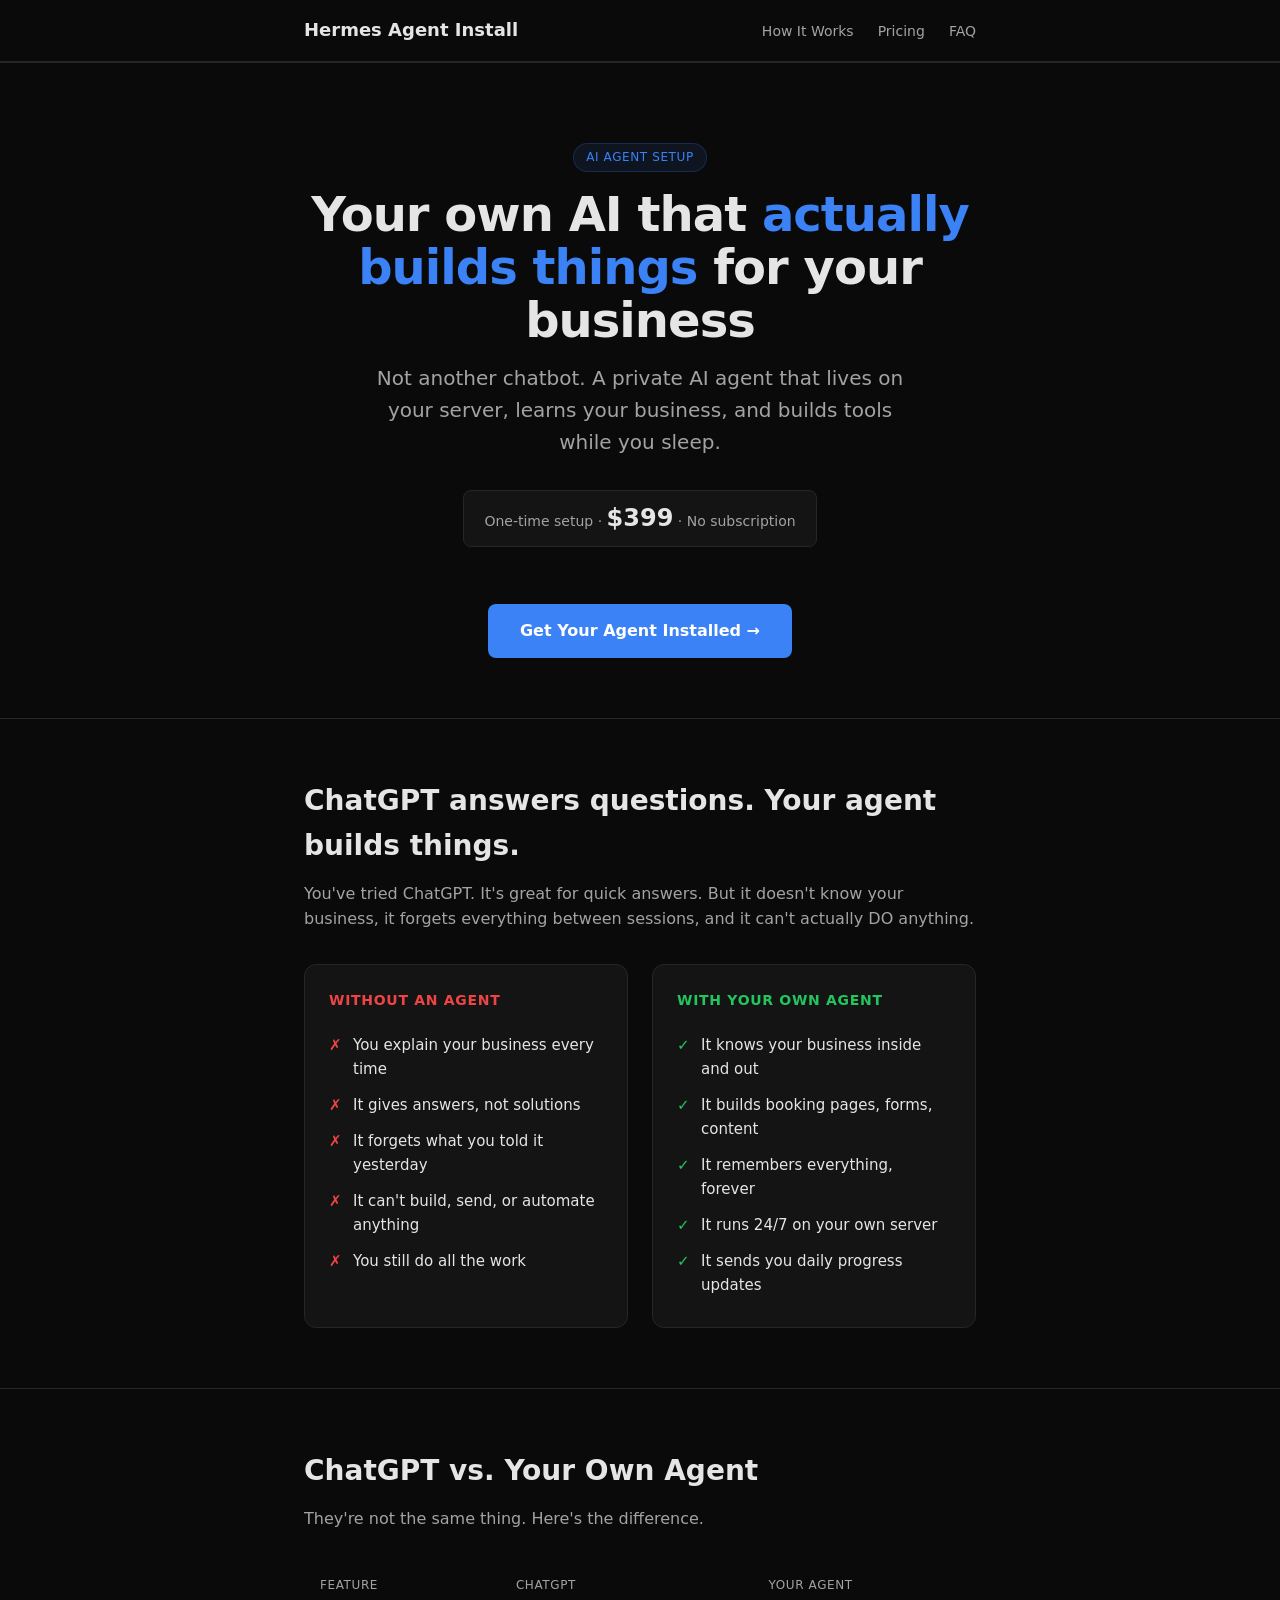
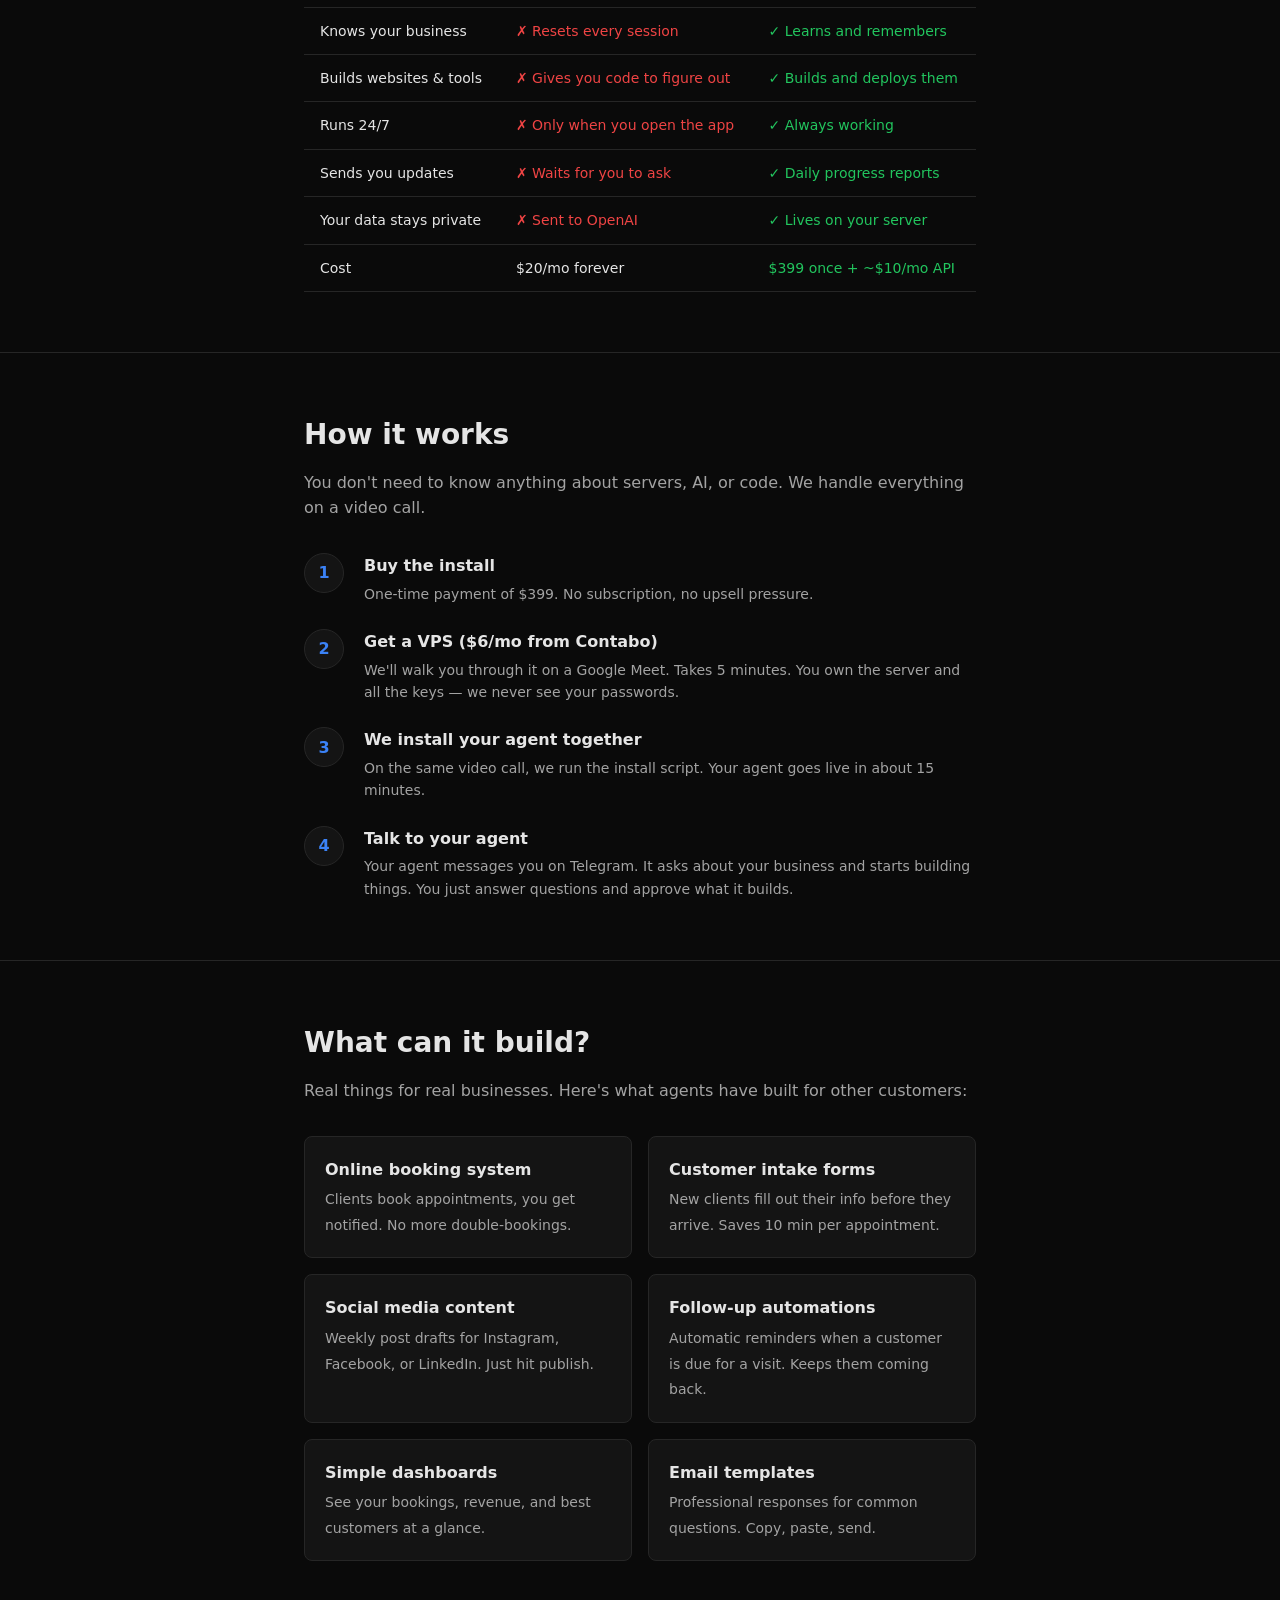
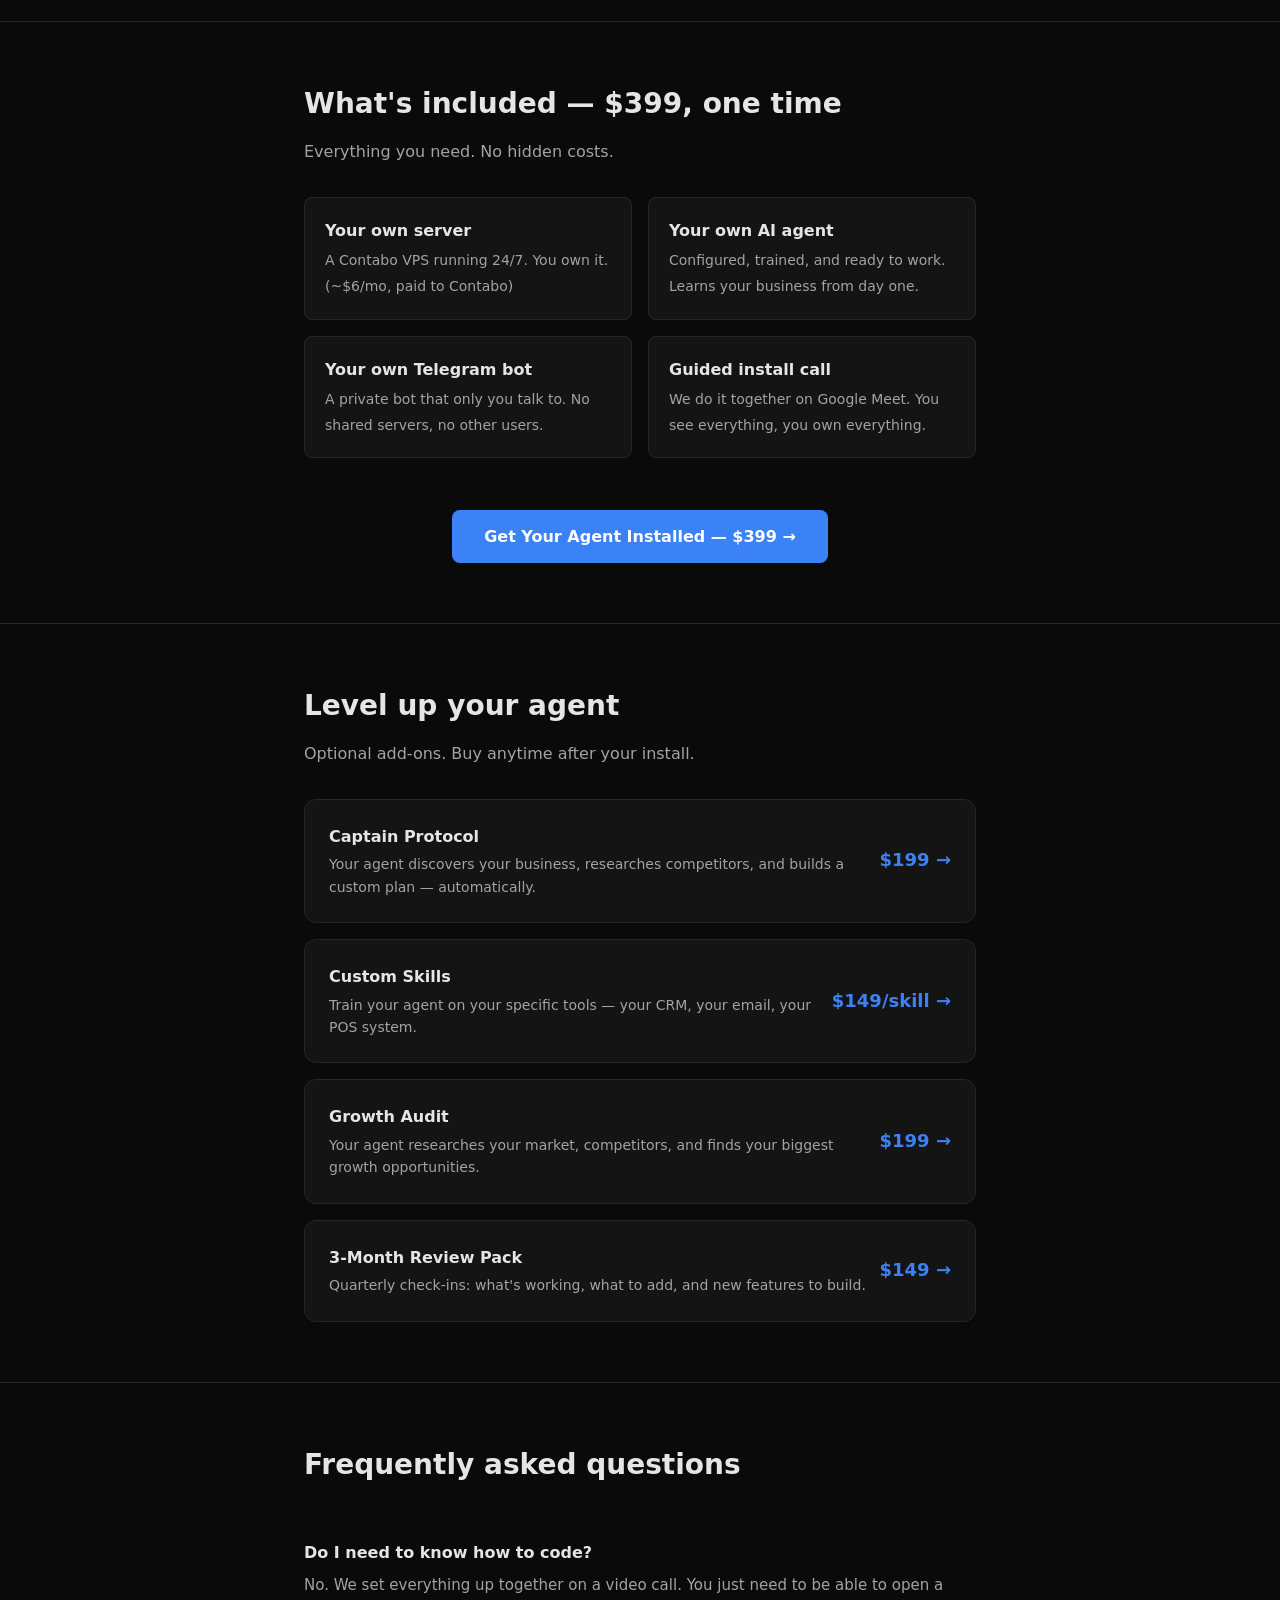
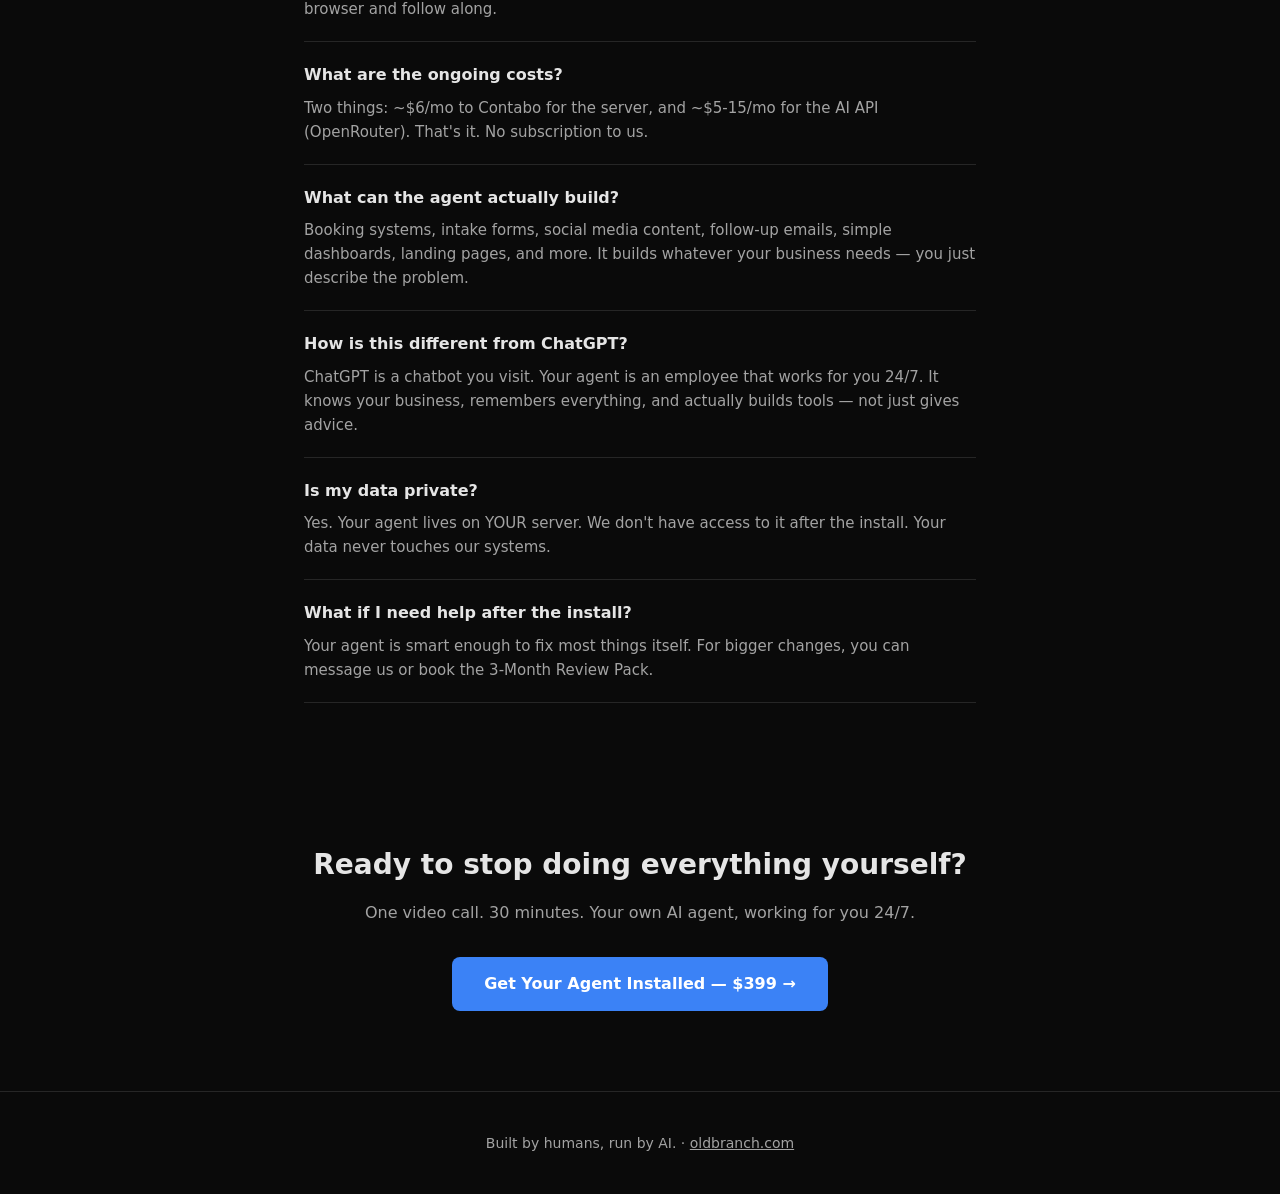
==== landing/index.html @ 6aa04155 "Initial commit: Captain Protocol, install scripts, landing pages" ====
<!DOCTYPE html>
<html lang="en">
<head>
  <meta charset="UTF-8">
  <meta name="viewport" content="width=device-width, initial-scale=1.0">
  <title>AI Agent Setup — Your Own AI That Actually Works For You</title>
  <link rel="stylesheet" href="assets/style.css">
  <style>
    .highlight { color: var(--accent); }
    .badge {
      display: inline-block;
      background: rgba(59,130,246,0.1);
      border: 1px solid rgba(59,130,246,0.2);
      border-radius: 20px;
      padding: 4px 12px;
      font-size: 12px;
      color: var(--accent);
      text-transform: uppercase;
      letter-spacing: 0.05em;
      margin-bottom: 16px;
    }
    .vs-table {
      width: 100%;
      margin-top: 24px;
      border-collapse: collapse;
    }
    .vs-table th, .vs-table td {
      padding: 12px 16px;
      text-align: left;
      border-bottom: 1px solid var(--border);
      font-size: 14px;
    }
    .vs-table th {
      color: var(--muted);
      font-weight: 500;
      font-size: 12px;
      text-transform: uppercase;
      letter-spacing: 0.05em;
    }
    .vs-table .check { color: var(--green); }
    .vs-table .x { color: var(--red); }
  </style>
</head>
<body>
  <nav>
    <div class="container">
      <a href="/" class="nav-brand">Hermes Agent Install</a>
      <ul class="nav-links">
        <li><a href="#how">How It Works</a></li>
        <li><a href="#pricing">Pricing</a></li>
        <li><a href="#faq">FAQ</a></li>
      </ul>
    </div>
  </nav>

  <section class="hero">
    <div class="container">
      <span class="badge">AI Agent Setup</span>
      <h1>Your own AI that <span class="highlight">actually builds things</span> for your business</h1>
      <p class="subtitle">Not another chatbot. A private AI agent that lives on your server, learns your business, and builds tools while you sleep.</p>
      <div class="price-tag">
        One-time setup &middot; <strong>$399</strong> &middot; No subscription
      </div>
      <br><br>
      <a href="https://buy.stripe.com/6oU3cv9wR0Mvfd89qz87K00" class="btn">Get Your Agent Installed →</a>
    </div>
  </section>

  <section id="problem">
    <div class="container">
      <h2>ChatGPT answers questions. Your agent builds things.</h2>
      <p class="section-sub">You've tried ChatGPT. It's great for quick answers. But it doesn't know your business, it forgets everything between sessions, and it can't actually DO anything.</p>
      <div class="problem-grid">
        <div class="problem-card before">
          <h3>Without an agent</h3>
          <ul>
            <li>You explain your business every time</li>
            <li>It gives answers, not solutions</li>
            <li>It forgets what you told it yesterday</li>
            <li>It can't build, send, or automate anything</li>
            <li>You still do all the work</li>
          </ul>
        </div>
        <div class="problem-card after">
          <h3>With your own agent</h3>
          <ul>
            <li>It knows your business inside and out</li>
            <li>It builds booking pages, forms, content</li>
            <li>It remembers everything, forever</li>
            <li>It runs 24/7 on your own server</li>
            <li>It sends you daily progress updates</li>
          </ul>
        </div>
      </div>
    </div>
  </section>

  <section id="compare">
    <div class="container">
      <h2>ChatGPT vs. Your Own Agent</h2>
      <p class="section-sub">They're not the same thing. Here's the difference.</p>
      <table class="vs-table">
        <thead>
          <tr>
            <th>Feature</th>
            <th>ChatGPT</th>
            <th>Your Agent</th>
          </tr>
        </thead>
        <tbody>
          <tr>
            <td>Knows your business</td>
            <td class="x">✗ Resets every session</td>
            <td class="check">✓ Learns and remembers</td>
          </tr>
          <tr>
            <td>Builds websites & tools</td>
            <td class="x">✗ Gives you code to figure out</td>
            <td class="check">✓ Builds and deploys them</td>
          </tr>
          <tr>
            <td>Runs 24/7</td>
            <td class="x">✗ Only when you open the app</td>
            <td class="check">✓ Always working</td>
          </tr>
          <tr>
            <td>Sends you updates</td>
            <td class="x">✗ Waits for you to ask</td>
            <td class="check">✓ Daily progress reports</td>
          </tr>
          <tr>
            <td>Your data stays private</td>
            <td class="x">✗ Sent to OpenAI</td>
            <td class="check">✓ Lives on your server</td>
          </tr>
          <tr>
            <td>Cost</td>
            <td>$20/mo forever</td>
            <td class="check">$399 once + ~$10/mo API</td>
          </tr>
        </tbody>
      </table>
    </div>
  </section>

  <section id="how">
    <div class="container">
      <h2>How it works</h2>
      <p class="section-sub">You don't need to know anything about servers, AI, or code. We handle everything on a video call.</p>
      <div class="steps">
        <div class="step">
          <div class="step-num">1</div>
          <div class="step-content">
            <h3>Buy the install</h3>
            <p>One-time payment of $399. No subscription, no upsell pressure.</p>
          </div>
        </div>
        <div class="step">
          <div class="step-num">2</div>
          <div class="step-content">
            <h3>Get a VPS ($6/mo from Contabo)</h3>
            <p>We'll walk you through it on a Google Meet. Takes 5 minutes. You own the server and all the keys — we never see your passwords.</p>
          </div>
        </div>
        <div class="step">
          <div class="step-num">3</div>
          <div class="step-content">
            <h3>We install your agent together</h3>
            <p>On the same video call, we run the install script. Your agent goes live in about 15 minutes.</p>
          </div>
        </div>
        <div class="step">
          <div class="step-num">4</div>
          <div class="step-content">
            <h3>Talk to your agent</h3>
            <p>Your agent messages you on Telegram. It asks about your business and starts building things. You just answer questions and approve what it builds.</p>
          </div>
        </div>
      </div>
    </div>
  </section>

  <section id="what">
    <div class="container">
      <h2>What can it build?</h2>
      <p class="section-sub">Real things for real businesses. Here's what agents have built for other customers:</p>
      <div class="included-grid">
        <div class="included-item">
          <strong>Online booking system</strong>
          <span>Clients book appointments, you get notified. No more double-bookings.</span>
        </div>
        <div class="included-item">
          <strong>Customer intake forms</strong>
          <span>New clients fill out their info before they arrive. Saves 10 min per appointment.</span>
        </div>
        <div class="included-item">
          <strong>Social media content</strong>
          <span>Weekly post drafts for Instagram, Facebook, or LinkedIn. Just hit publish.</span>
        </div>
        <div class="included-item">
          <strong>Follow-up automations</strong>
          <span>Automatic reminders when a customer is due for a visit. Keeps them coming back.</span>
        </div>
        <div class="included-item">
          <strong>Simple dashboards</strong>
          <span>See your bookings, revenue, and best customers at a glance.</span>
        </div>
        <div class="included-item">
          <strong>Email templates</strong>
          <span>Professional responses for common questions. Copy, paste, send.</span>
        </div>
      </div>
    </div>
  </section>

  <section id="pricing">
    <div class="container">
      <h2>What's included — $399, one time</h2>
      <p class="section-sub">Everything you need. No hidden costs.</p>
      <div class="included-grid">
        <div class="included-item">
          <strong>Your own server</strong>
          <span>A Contabo VPS running 24/7. You own it. (~$6/mo, paid to Contabo)</span>
        </div>
        <div class="included-item">
          <strong>Your own AI agent</strong>
          <span>Configured, trained, and ready to work. Learns your business from day one.</span>
        </div>
        <div class="included-item">
          <strong>Your own Telegram bot</strong>
          <span>A private bot that only you talk to. No shared servers, no other users.</span>
        </div>
        <div class="included-item">
          <strong>Guided install call</strong>
          <span>We do it together on Google Meet. You see everything, you own everything.</span>
        </div>
      </div>
      <br><br>
      <div style="text-align: center;">
        <a href="https://buy.stripe.com/6oU3cv9wR0Mvfd89qz87K00" class="btn">Get Your Agent Installed — $399 →</a>
      </div>
    </div>
  </section>

  <section id="upsells">
    <div class="container">
      <h2>Level up your agent</h2>
      <p class="section-sub">Optional add-ons. Buy anytime after your install.</p>
      <div class="upsells-grid">
        <a href="captain.html" class="upsell-card">
          <div class="upsell-info">
            <h3>Captain Protocol</h3>
            <p>Your agent discovers your business, researches competitors, and builds a custom plan — automatically.</p>
          </div>
          <div class="upsell-price">$199 →</div>
        </a>
        <a href="skills.html" class="upsell-card">
          <div class="upsell-info">
            <h3>Custom Skills</h3>
            <p>Train your agent on your specific tools — your CRM, your email, your POS system.</p>
          </div>
          <div class="upsell-price">$149/skill →</div>
        </a>
        <a href="audit.html" class="upsell-card">
          <div class="upsell-info">
            <h3>Growth Audit</h3>
            <p>Your agent researches your market, competitors, and finds your biggest growth opportunities.</p>
          </div>
          <div class="upsell-price">$199 →</div>
        </a>
        <a href="review.html" class="upsell-card">
          <div class="upsell-info">
            <h3>3-Month Review Pack</h3>
            <p>Quarterly check-ins: what's working, what to add, and new features to build.</p>
          </div>
          <div class="upsell-price">$149 →</div>
        </a>
      </div>
    </div>
  </section>

  <section id="faq">
    <div class="container">
      <h2>Frequently asked questions</h2>
      <div class="faq-list">
        <div class="faq-item">
          <h3>Do I need to know how to code?</h3>
          <p>No. We set everything up together on a video call. You just need to be able to open a browser and follow along.</p>
        </div>
        <div class="faq-item">
          <h3>What are the ongoing costs?</h3>
          <p>Two things: ~$6/mo to Contabo for the server, and ~$5-15/mo for the AI API (OpenRouter). That's it. No subscription to us.</p>
        </div>
        <div class="faq-item">
          <h3>What can the agent actually build?</h3>
          <p>Booking systems, intake forms, social media content, follow-up emails, simple dashboards, landing pages, and more. It builds whatever your business needs — you just describe the problem.</p>
        </div>
        <div class="faq-item">
          <h3>How is this different from ChatGPT?</h3>
          <p>ChatGPT is a chatbot you visit. Your agent is an employee that works for you 24/7. It knows your business, remembers everything, and actually builds tools — not just gives advice.</p>
        </div>
        <div class="faq-item">
          <h3>Is my data private?</h3>
          <p>Yes. Your agent lives on YOUR server. We don't have access to it after the install. Your data never touches our systems.</p>
        </div>
        <div class="faq-item">
          <h3>What if I need help after the install?</h3>
          <p>Your agent is smart enough to fix most things itself. For bigger changes, you can message us or book the 3-Month Review Pack.</p>
        </div>
      </div>
    </div>
  </section>

  <section style="border: none; text-align: center; padding: 80px 0;">
    <div class="container">
      <h2>Ready to stop doing everything yourself?</h2>
      <p class="section-sub">One video call. 30 minutes. Your own AI agent, working for you 24/7.</p>
      <a href="https://buy.stripe.com/6oU3cv9wR0Mvfd89qz87K00" class="btn">Get Your Agent Installed — $399 →</a>
    </div>
  </section>

  <footer>
    <div class="container">
      <p>Built by humans, run by AI. &middot; <a href="https://oldbranch.com" style="color: var(--muted);">oldbranch.com</a></p>
    </div>
  </footer>
</body>
</html>
---- landing/assets/style.css ----
:root {
  --bg: #0a0a0a;
  --surface: #141414;
  --border: #262626;
  --text: #e5e5e5;
  --muted: #a3a3a3;
  --accent: #3b82f6;
  --accent-hover: #2563eb;
  --green: #22c55e;
  --yellow: #eab308;
  --red: #ef4444;
}

* { margin: 0; padding: 0; box-sizing: border-box; }

body {
  font-family: -apple-system, BlinkMacSystemFont, 'Segoe UI', system-ui, sans-serif;
  background: var(--bg);
  color: var(--text);
  line-height: 1.6;
  -webkit-font-smoothing: antialiased;
}

.container {
  max-width: 720px;
  margin: 0 auto;
  padding: 0 24px;
}

/* Nav */
nav {
  border-bottom: 1px solid var(--border);
  padding: 16px 0;
}
nav .container {
  display: flex;
  justify-content: space-between;
  align-items: center;
}
.nav-brand {
  font-weight: 700;
  font-size: 18px;
  color: var(--text);
  text-decoration: none;
}
.nav-links {
  display: flex;
  gap: 24px;
  list-style: none;
}
.nav-links a {
  color: var(--muted);
  text-decoration: none;
  font-size: 14px;
  transition: color 0.2s;
}
.nav-links a:hover { color: var(--text); }

/* Hero */
.hero {
  padding: 80px 0 60px;
  text-align: center;
}
.hero h1 {
  font-size: 48px;
  font-weight: 800;
  line-height: 1.1;
  margin-bottom: 16px;
  letter-spacing: -0.02em;
}
.hero .subtitle {
  font-size: 20px;
  color: var(--muted);
  max-width: 540px;
  margin: 0 auto 32px;
}
.hero .price-tag {
  display: inline-block;
  background: var(--surface);
  border: 1px solid var(--border);
  border-radius: 8px;
  padding: 8px 20px;
  font-size: 14px;
  color: var(--muted);
  margin-bottom: 32px;
}
.hero .price-tag strong {
  color: var(--text);
  font-size: 24px;
}

/* CTA Button */
.btn {
  display: inline-block;
  background: var(--accent);
  color: white;
  padding: 14px 32px;
  border-radius: 8px;
  font-size: 16px;
  font-weight: 600;
  text-decoration: none;
  transition: background 0.2s, transform 0.1s;
  border: none;
  cursor: pointer;
}
.btn:hover {
  background: var(--accent-hover);
  transform: translateY(-1px);
}
.btn-secondary {
  background: var(--surface);
  border: 1px solid var(--border);
  color: var(--text);
}
.btn-secondary:hover {
  background: var(--border);
  transform: translateY(-1px);
}

/* Sections */
section {
  padding: 60px 0;
  border-top: 1px solid var(--border);
}
section h2 {
  font-size: 28px;
  font-weight: 700;
  margin-bottom: 12px;
}
section .section-sub {
  color: var(--muted);
  margin-bottom: 32px;
  font-size: 16px;
}

/* Problem/Solution */
.problem-grid {
  display: grid;
  grid-template-columns: 1fr 1fr;
  gap: 24px;
  margin-top: 32px;
}
.problem-card {
  background: var(--surface);
  border: 1px solid var(--border);
  border-radius: 12px;
  padding: 24px;
}
.problem-card h3 {
  font-size: 14px;
  text-transform: uppercase;
  letter-spacing: 0.05em;
  margin-bottom: 16px;
}
.problem-card.before h3 { color: var(--red); }
.problem-card.after h3 { color: var(--green); }
.problem-card ul {
  list-style: none;
  font-size: 15px;
}
.problem-card ul li {
  padding: 6px 0;
  padding-left: 24px;
  position: relative;
}
.problem-card.before ul li::before { content: "✗"; position: absolute; left: 0; color: var(--red); }
.problem-card.after ul li::before { content: "✓"; position: absolute; left: 0; color: var(--green); }

/* How it works */
.steps {
  display: grid;
  gap: 24px;
  margin-top: 32px;
}
.step {
  display: flex;
  gap: 20px;
  align-items: flex-start;
}
.step-num {
  flex-shrink: 0;
  width: 40px;
  height: 40px;
  background: var(--surface);
  border: 1px solid var(--border);
  border-radius: 50%;
  display: flex;
  align-items: center;
  justify-content: center;
  font-weight: 700;
  font-size: 16px;
  color: var(--accent);
}
.step-content h3 {
  font-size: 16px;
  font-weight: 600;
  margin-bottom: 4px;
}
.step-content p {
  font-size: 14px;
  color: var(--muted);
}

/* What's included */
.included-grid {
  display: grid;
  grid-template-columns: 1fr 1fr;
  gap: 16px;
  margin-top: 32px;
}
.included-item {
  background: var(--surface);
  border: 1px solid var(--border);
  border-radius: 8px;
  padding: 20px;
}
.included-item strong {
  display: block;
  margin-bottom: 4px;
}
.included-item span {
  font-size: 14px;
  color: var(--muted);
}

/* Upsells */
.upsells-grid {
  display: grid;
  gap: 16px;
  margin-top: 32px;
}
.upsell-card {
  background: var(--surface);
  border: 1px solid var(--border);
  border-radius: 12px;
  padding: 24px;
  display: flex;
  justify-content: space-between;
  align-items: center;
  text-decoration: none;
  color: var(--text);
  transition: border-color 0.2s;
}
.upsell-card:hover { border-color: var(--accent); }
.upsell-card .upsell-info h3 {
  font-size: 16px;
  font-weight: 600;
  margin-bottom: 4px;
}
.upsell-card .upsell-info p {
  font-size: 14px;
  color: var(--muted);
}
.upsell-card .upsell-price {
  font-size: 18px;
  font-weight: 700;
  color: var(--accent);
  white-space: nowrap;
}

/* FAQ */
.faq-list {
  margin-top: 32px;
}
.faq-item {
  border-bottom: 1px solid var(--border);
  padding: 20px 0;
}
.faq-item h3 {
  font-size: 16px;
  font-weight: 600;
  margin-bottom: 8px;
}
.faq-item p {
  font-size: 15px;
  color: var(--muted);
}

/* Footer */
footer {
  border-top: 1px solid var(--border);
  padding: 40px 0;
  text-align: center;
  font-size: 14px;
  color: var(--muted);
}

/* Responsive */
@media (max-width: 640px) {
  .hero h1 { font-size: 32px; }
  .hero .subtitle { font-size: 16px; }
  .problem-grid { grid-template-columns: 1fr; }
  .included-grid { grid-template-columns: 1fr; }
  .upsell-card { flex-direction: column; align-items: flex-start; gap: 12px; }
  .nav-links { gap: 16px; }
}
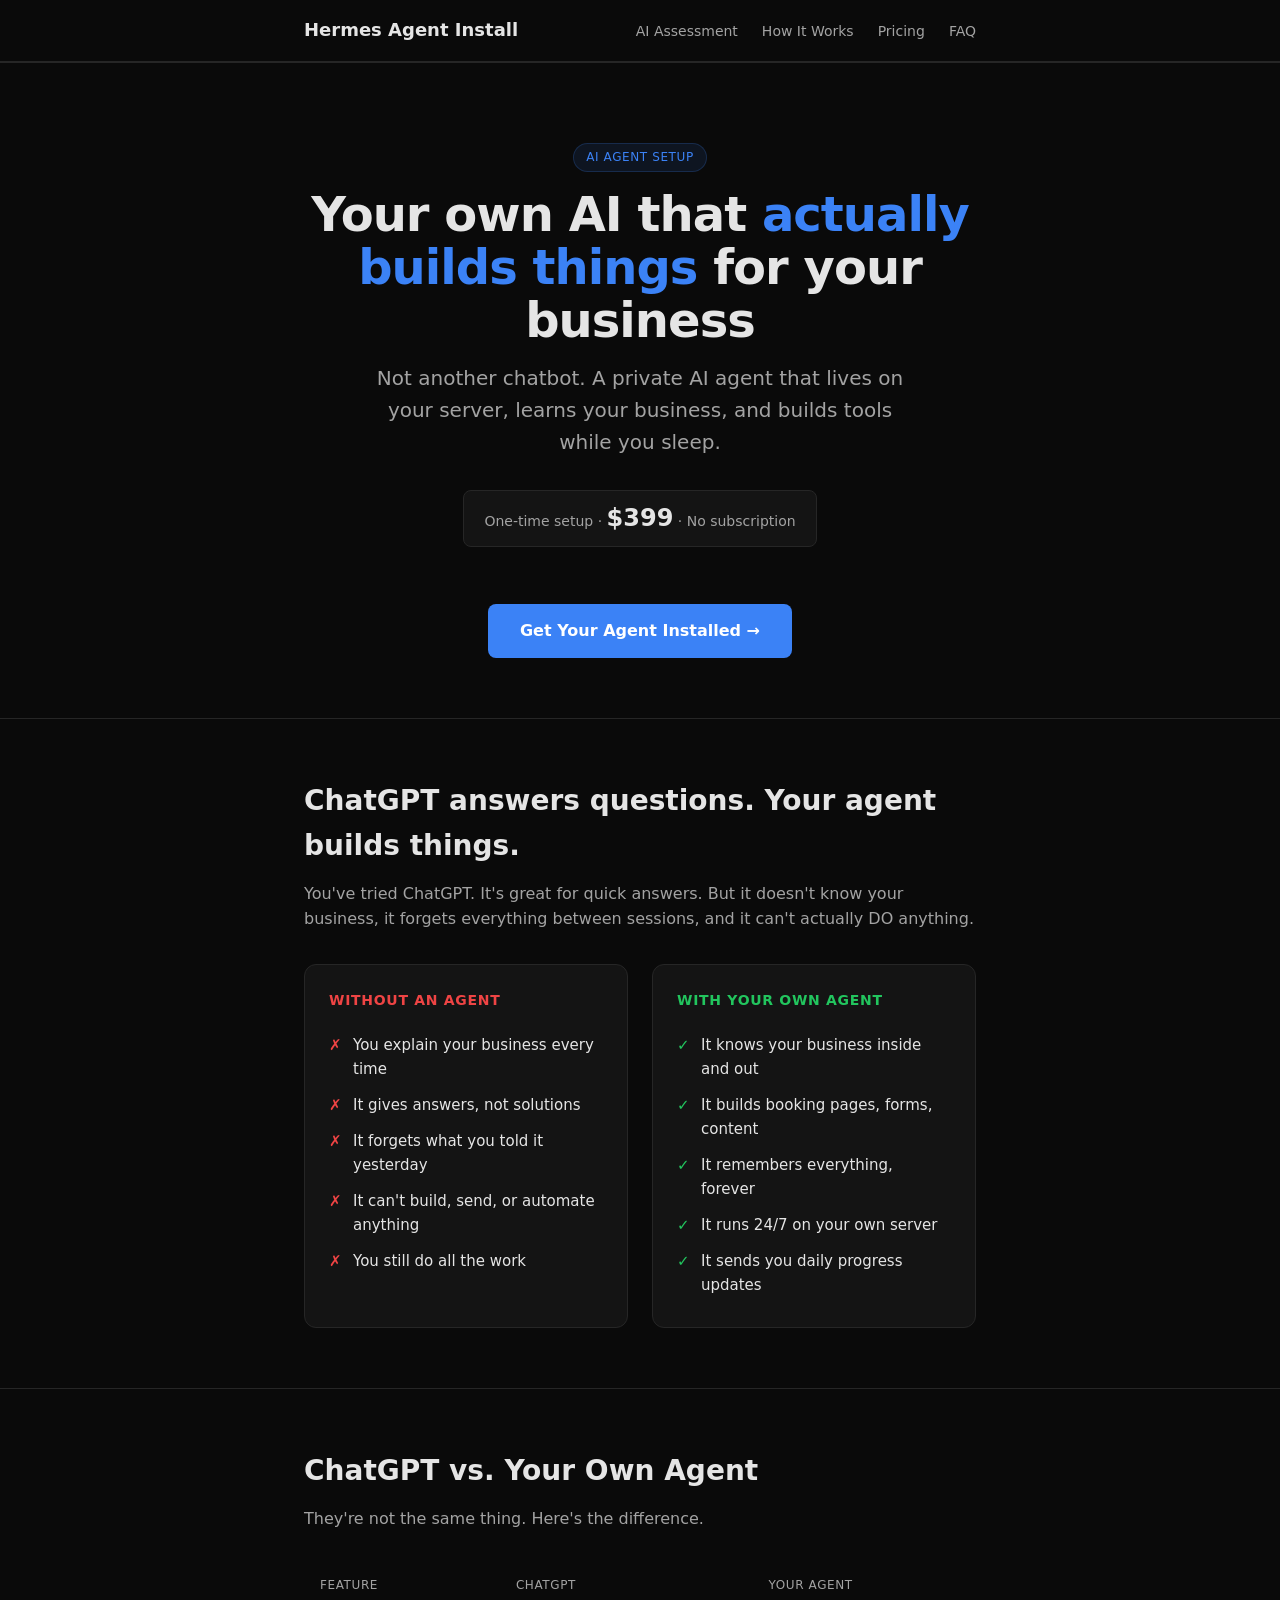
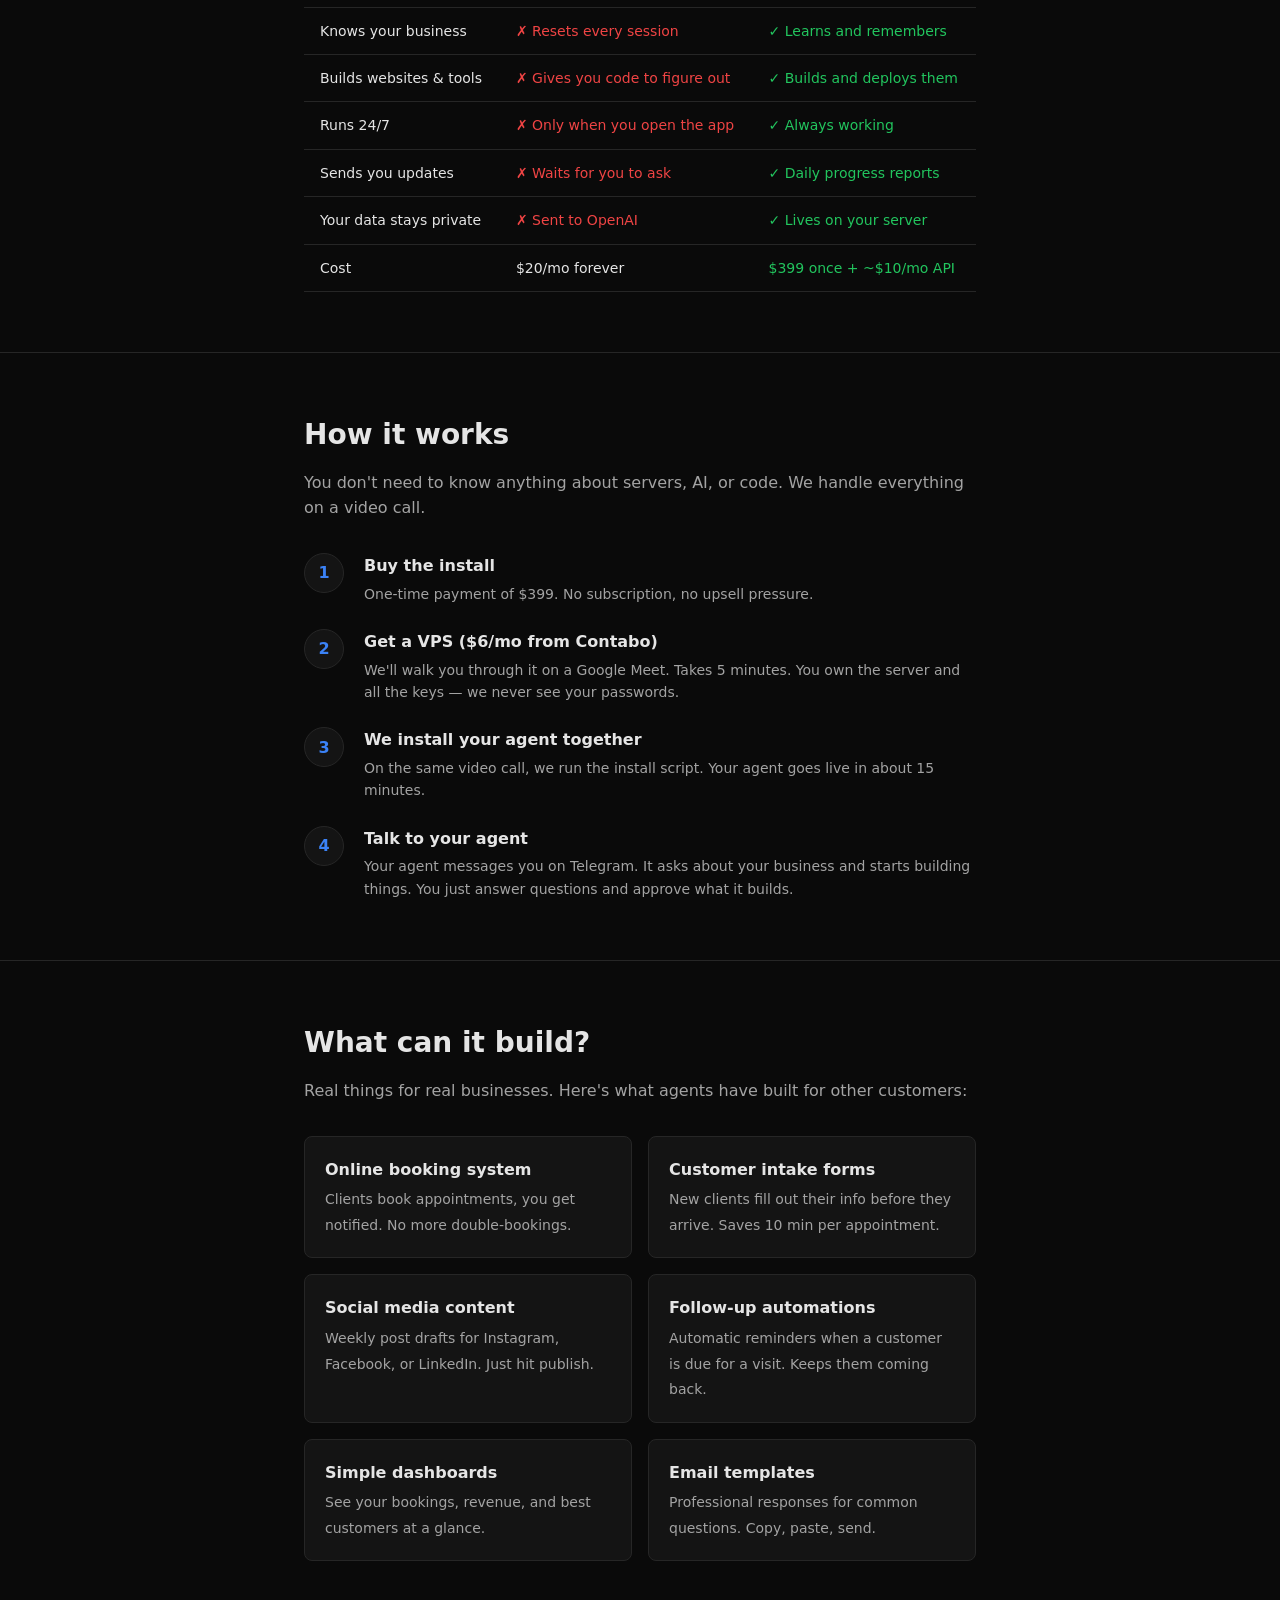
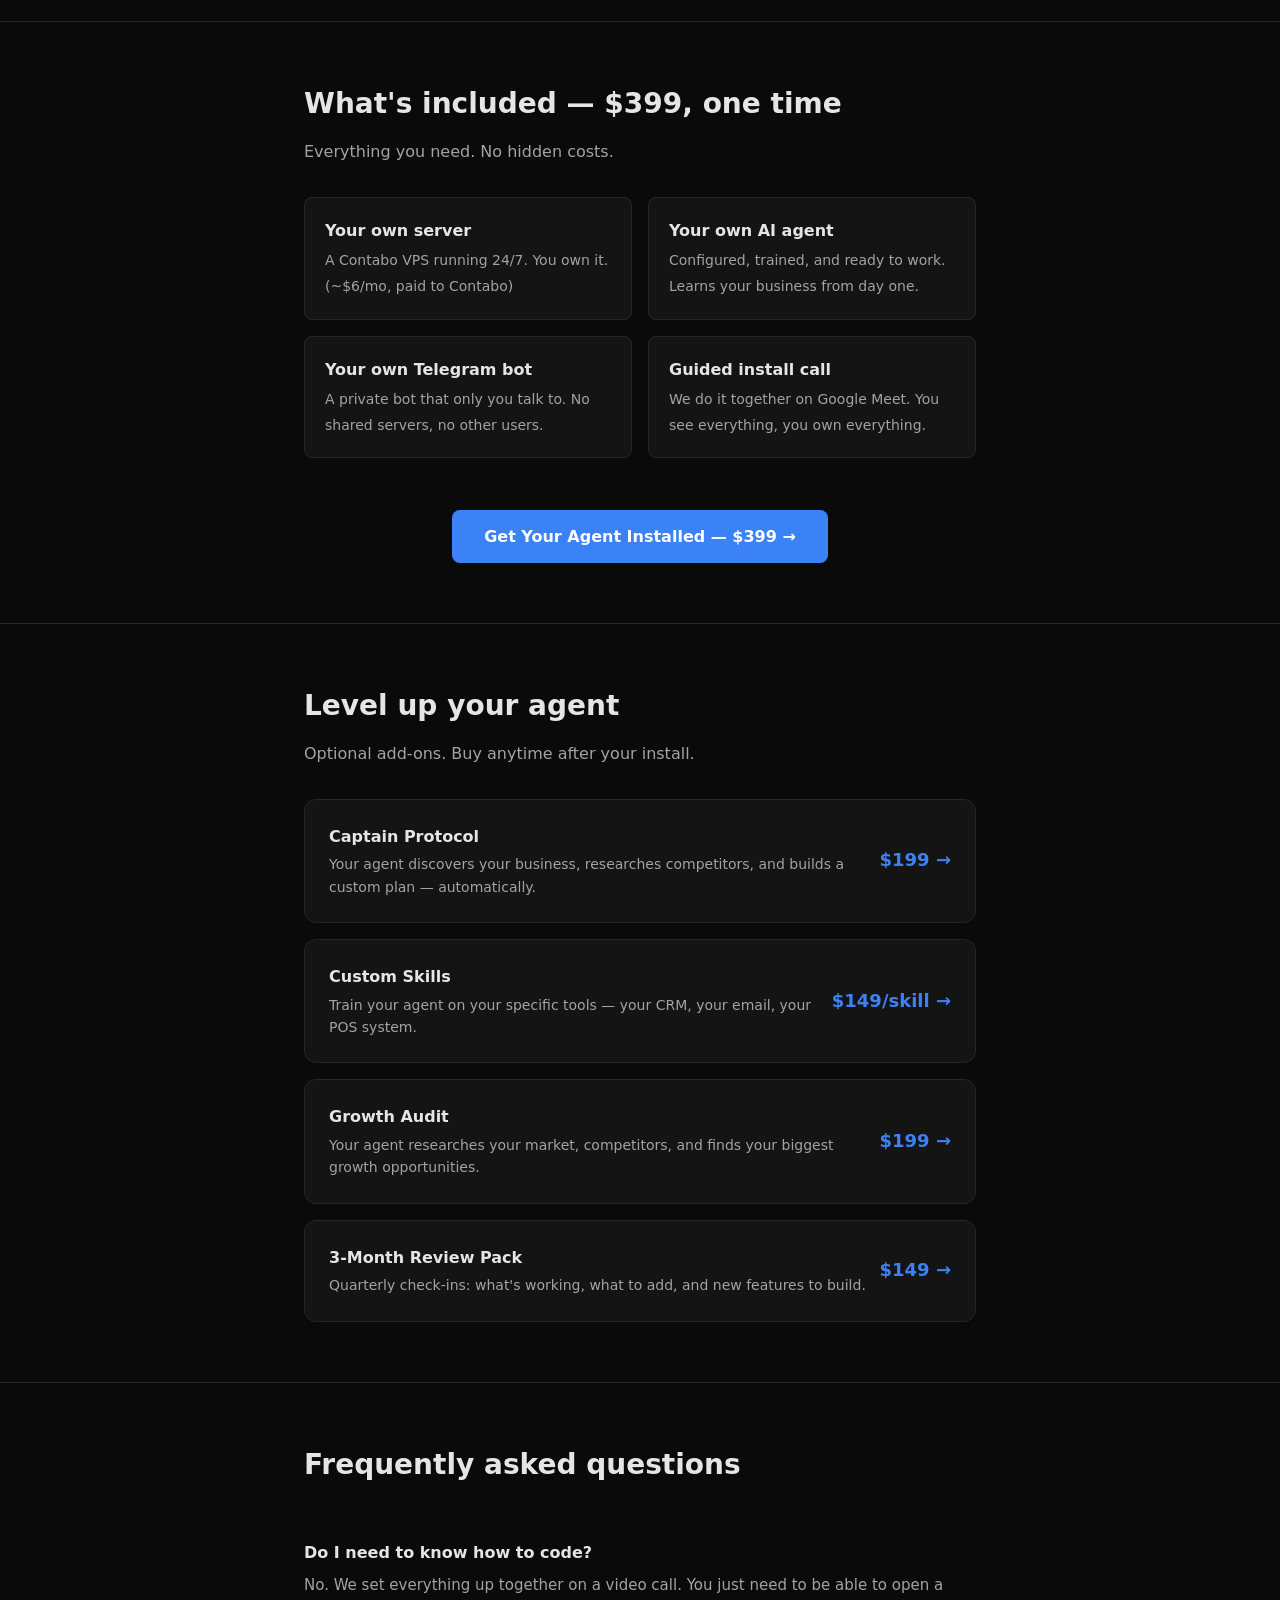
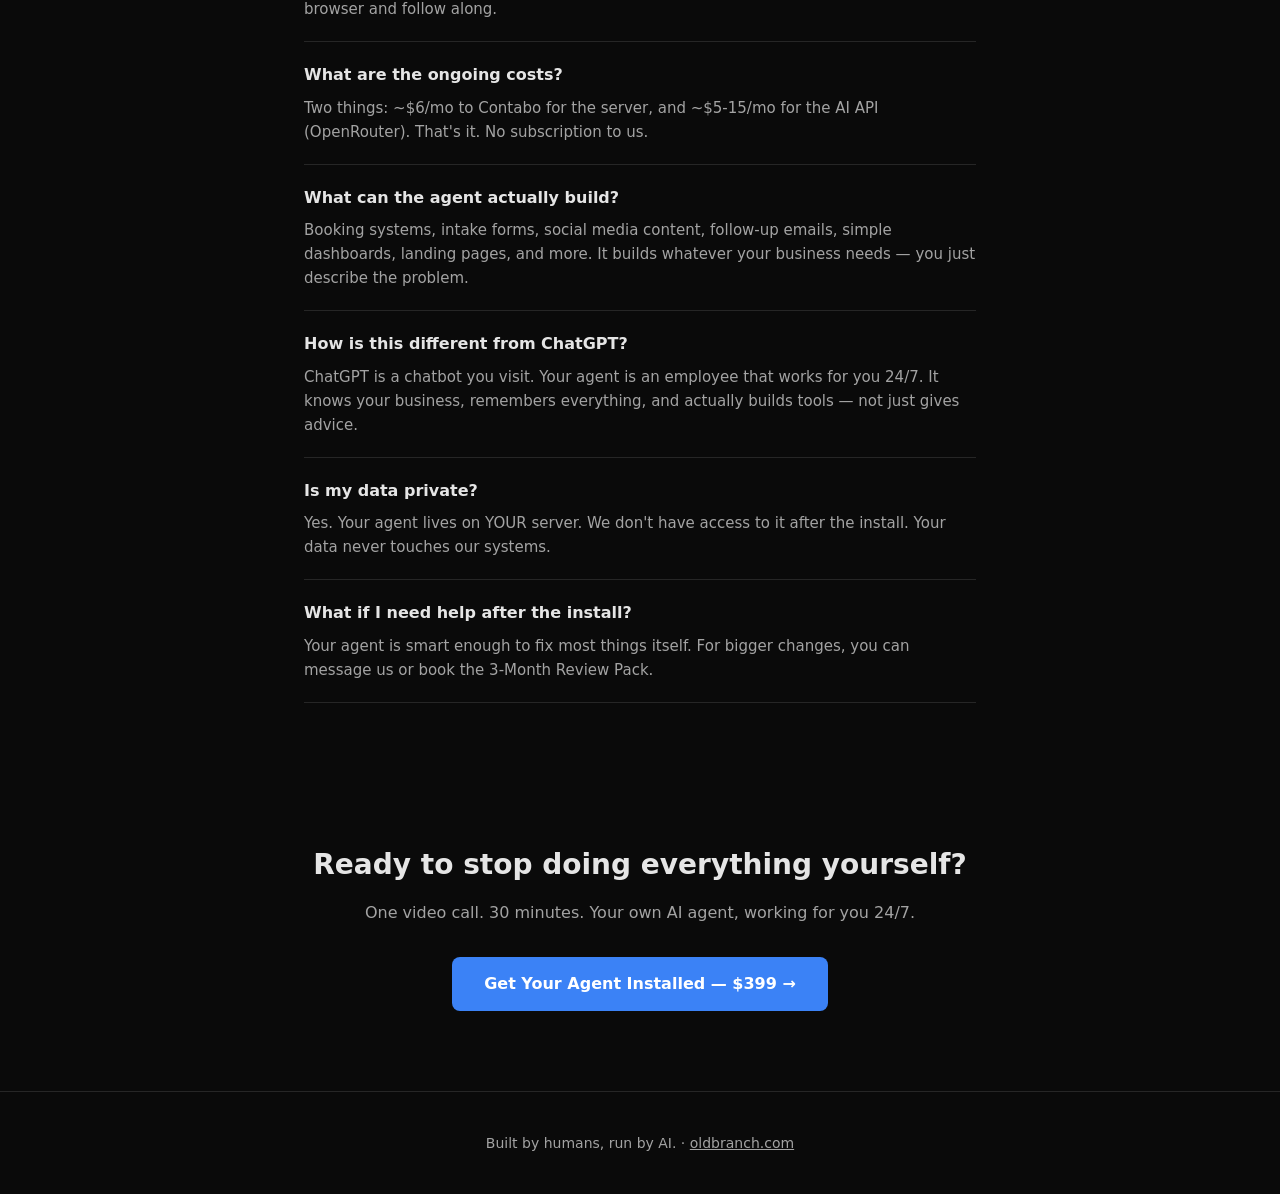
==== commit 2f3406ee: "Add 99 AI Assessment landing page, delivery playbook, and teaching docs - assessment.html: standalon" ====
--- a/landing/index.html
+++ b/landing/index.html
@@ -46,6 +46,7 @@
     <div class="container">
       <a href="/" class="nav-brand">Hermes Agent Install</a>
       <ul class="nav-links">
+        <li><a href="/assessment">AI Assessment</a></li>
         <li><a href="#how">How It Works</a></li>
         <li><a href="#pricing">Pricing</a></li>
         <li><a href="#faq">FAQ</a></li>
